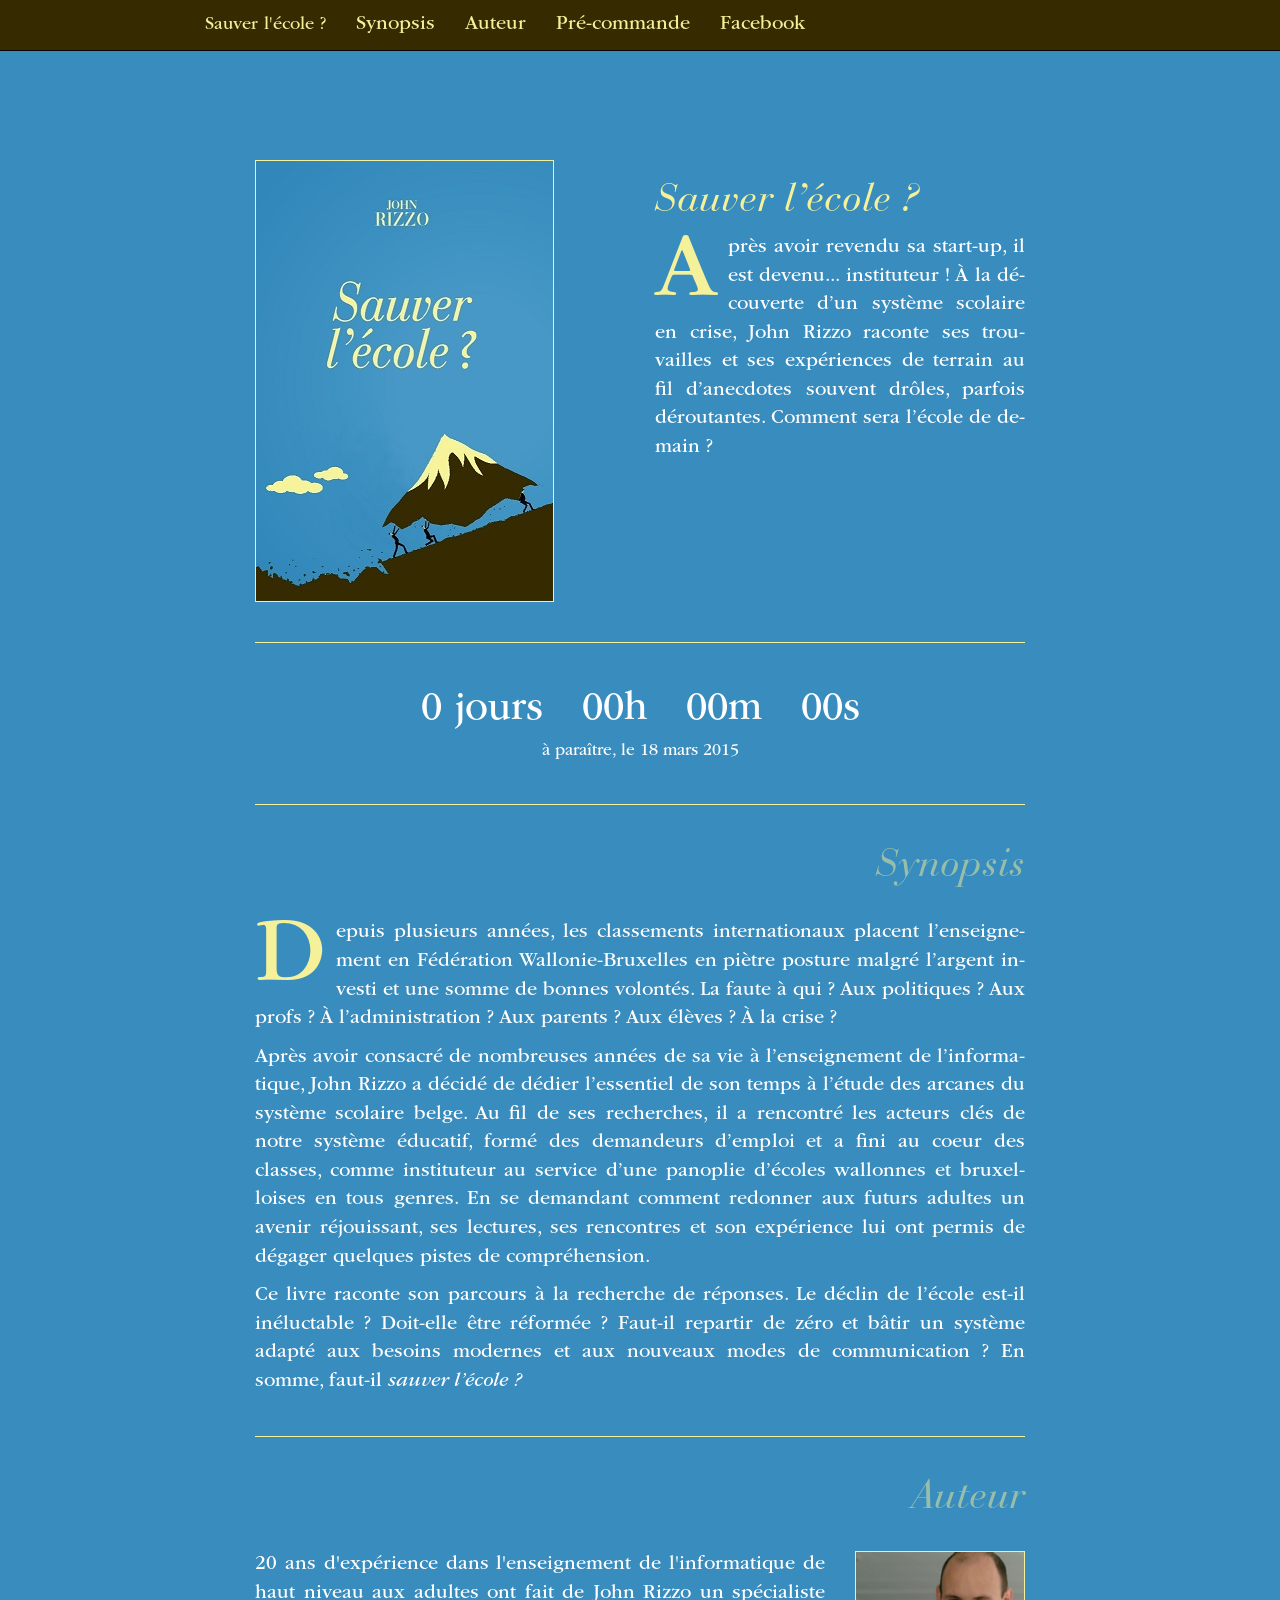
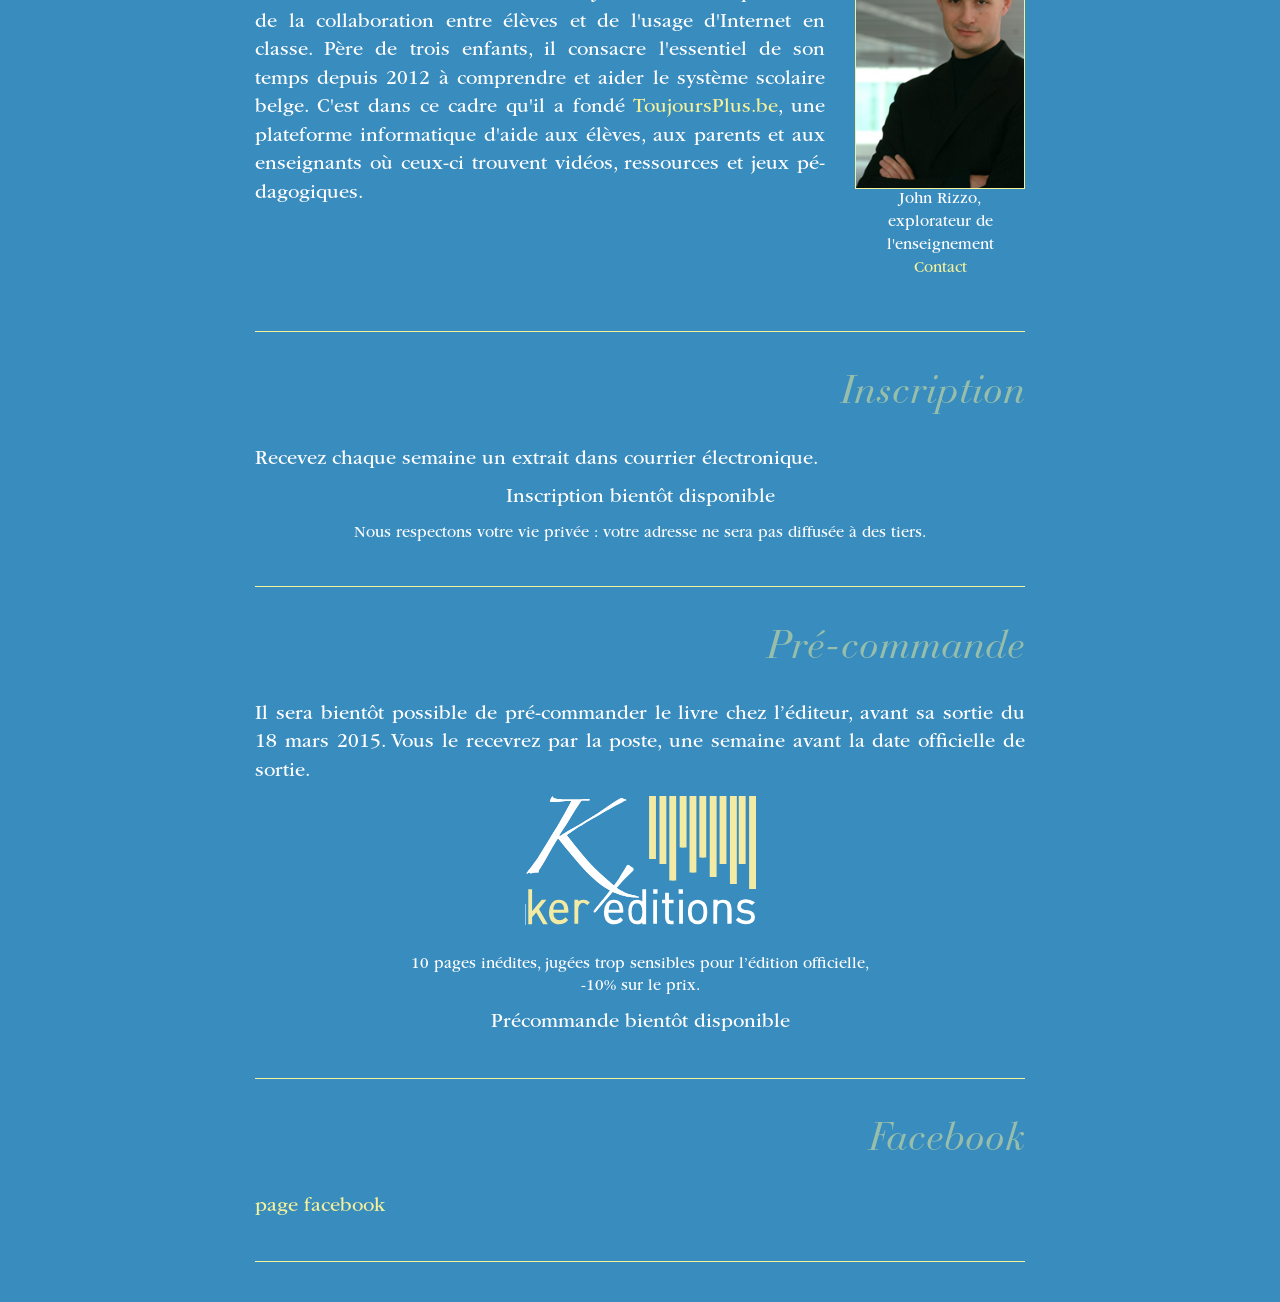
==== SauverLEcole/web/index.html @ 72c94845 "Hyphenate git-svn-id: https://learning-resource-finder.googlecode.com/svn@1455 59821364-4b7c-4859-22" ====
<!DOCTYPE html>
<html lang="fr">

<head>

    <meta charset="utf-8">
    <meta http-equiv="X-UA-Compatible" content="IE=edge">
    <meta name="viewport" content="width=device-width, initial-scale=1">
    <meta name="description" content="Dans le livre Sauver l'école ?, John Rizzo raconte ses trouvailles et ses expériences de terrain au fil d’anecdotes souvent drôles, parfois déroutantes.">
    <meta name="author" content="John Rizzo">
	<meta name="apple-mobile-web-app-capable" content="yes" />
	

    <title>Sauver l'école ?</title>

    <!-- Bootstrap Core CSS -->
    <link href="css/bootstrap.min.css" rel="stylesheet">

    <!-- Custom CSS -->
    <link href="css/style.css" rel="stylesheet">
	
	<!-- Favicons Standard and Apple -->
	<link rel="apple-touch-icon" href="/img/favicon/apple-touch-icon-152x152.png" sizes="152x152" /> 
	<link rel="apple-touch-icon" href="/img/favicon/apple-touch-icon-144x144.png" sizes="144x144" /> 
	<link rel="apple-touch-icon" href="/img/favicon/apple-touch-icon-114x114.png" sizes="114x114" /> 
	<link rel="apple-touch-icon" href="/img/favicon/apple-touch-icon-72x72.png" sizes="72x72" /> 
	<link rel="apple-touch-icon" href="/img/favicon/apple-touch-icon-57x57.png" sizes="57x57" /> 
	<link rel="apple-touch-icon-precomposed" href="/img/favicon/apple-touch-icon-152x152-precomposed.png" sizes="152x152" /> 
	<link rel="apple-touch-icon-precomposed" href="/img/favicon/apple-touch-icon-144x144-precomposed.png" sizes="144x144" /> 
	<link rel="apple-touch-icon-precomposed" href="/img/favicon/apple-touch-icon-114x114-precomposed.png" sizes="114x114" /> 
	<link rel="apple-touch-icon-precomposed" href="/img/favicon/apple-touch-icon-72x72-precomposed.png" sizes="72x72" /> 
	<link rel="apple-touch-icon-precomposed" href="/img/favicon/apple-touch-icon-57x57-precomposed.png" sizes="57x57" /> 
	<link rel="shortcut icon" href="/img/favicon/favicon.ico" type="image/x-icon" /> 
	<link rel=icon href=/img/favicon/favicon.png sizes="16x16 32x32 64x64 128x128" type="image/png">

    <!-- HTML5 Shim and Respond.js IE8 support of HTML5 elements and media queries -->
    <!-- WARNING: Respond.js doesn't work if you view the page via file:// -->
    <!--[if lt IE 9]>
        <script src="https://oss.maxcdn.com/libs/html5shiv/3.7.0/html5shiv.js"></script>
        <script src="https://oss.maxcdn.com/libs/respond.js/1.4.2/respond.min.js"></script>
    <![endif]-->

		<script type="text/javascript" src="js/jquery-1.11.1.min.js"></script>
	
	
	<script type="text/javascript">
		$(function() {
			$('.countdown').countdown({
				date : "March 18, 2015 00:00:00"
			});
			$('.countdown').append();

			var widthfacebookdiv = $(".fb-like-box").width();
			//$("#facebook").css("width",widthfacebookdiv);
			
			Hyphenator.run();
		});
	</script>
</head>


<body>


    <!-- Navigation -->
    <nav class="navbar navbar-inverse navbar-fixed-top" id="navbarheader" role="navigation">
        <div class="container" style="max-width: 900px;">
            <!-- Brand and toggle get grouped for better mobile display -->
            <div class="navbar-header">
                <button type="button" class="navbar-toggle" data-toggle="collapse" data-target="#bs-example-navbar-collapse-1">
                    <span class="sr-only">Toggle navigation</span>
                    <span class="icon-bar"></span>
                    <span class="icon-bar"></span>
                    <span class="icon-bar"></span>
                </button>
                <a class="navbar-brand" id="titleheader" href="#">Sauver l'école ?</a>
            </div>
            <!-- Collect the nav links, forms, and other content for toggling -->
            <div class="collapse navbar-collapse" id="bs-example-navbar-collapse-1">
                <ul class="nav navbar-nav" id="navheader">
                    <li>
                        <a href="#synopsis">Synopsis</a>
                    </li>
                    <li>
                        <a href="#auteur">Auteur</a>
                    </li>
                    <li>
                        <a href="#pre-commande">Pré-commande</a>
                    </li>
                    <li>
                        <a href="#facebook">Facebook</a>
                    </li>
                </ul>
            </div>
            <!-- /.navbar-collapse -->
        </div>
        <!-- /.container -->
    </nav>

	<header>
		<div class="container">
			<div class="row" style="margin-top: 5em;">
				<div class="col-sm-6">
					<img class="yellowborder" alt="Sauver l'école ?"
						src="img/sauver-l-ecole-john-rizzo.jpg">
				</div>
				<div class="col-sm-6">
					<h1>Sauver l’école&nbsp;?</h1>
					<div>  <!-- Useless, except that without it, the lettrine does not work (it needs to be the 1st element of a div, apparently) -->
						<p class="lettrine hyphenate">Après avoir revendu sa start-up, il est
							devenu... instituteur&nbsp;! À la découverte d’un système
							scolaire en crise, John Rizzo raconte ses trouvailles et ses
							expériences de terrain au fil d’anecdotes souvent drôles, parfois
							déroutantes. Comment sera l’école de demain&nbsp;?</p>
					</div>
				</div>
			</div>
		</div>
	</header>
	
	
    <div class="container">
		<hr class="featurette-divider">
		<div id="countdown-container">
			<div class="countdown">		</div>
			<div id="coming-date">à paraître, le 18 mars 2015</div>
		</div>


		<div id="synopsis">
			<hr class="featurette-divider">

			<h2>Synopsis</h2>

			
			<div>  <!-- Useless, except that without it, the lettrine does not work (it needs to be the 1st element of a div, apparently) -->
				<p class="lettrine hyphenate">Depuis plusieurs années, les classements internationaux placent l’enseignement en Fédération Wallonie-Bruxelles en piètre posture malgré l’argent investi et une somme de bonnes volontés. La faute à qui&nbsp;? Aux politiques&nbsp;? Aux profs&nbsp;? À l’administration&nbsp;? Aux parents&nbsp;? Aux élèves&nbsp;? À la crise&nbsp;?</p>
				<p class="hyphenate">Après avoir consacré de nombreuses années de sa vie à l’enseignement de l’informatique, John Rizzo a décidé de dédier l’essentiel de son temps à l’étude des arcanes du système scolaire belge. 
				Au fil de ses recherches, il a rencontré les acteurs clés de notre système éducatif, formé des demandeurs d’emploi et a fini au coeur des classes, comme instituteur au service d’une panoplie d’écoles wallonnes et bruxelloises en tous genres. 
				En se demandant comment redonner aux futurs adultes un avenir réjouissant, ses lectures, ses rencontres et son expérience lui ont permis de dégager quelques pistes de compréhension.</p>
				<p class="hyphenate">Ce livre raconte son parcours à la recherche de réponses. Le déclin de l’école est-il inéluctable&nbsp;? Doit-elle être réformée&nbsp;? Faut-il repartir de zéro et bâtir un système adapté aux besoins modernes et aux nouveaux modes de communication&nbsp;? En somme, faut-il <i>sauver l’école&nbsp;?</i></p>
				
			</div>
		</div>
		
		
		<div id="auteur">
			<hr class="featurette-divider">

			<h2>Auteur</h2>
			
			<div class="row">
				<div class="col-sm-9"> 
					<p class="hyphenate">20 ans d'expérience dans l'enseignement de l'informatique de haut niveau aux adultes ont fait de John Rizzo un spécialiste de la collaboration entre élèves et de l'usage d'Internet en classe. Père de trois enfants, il consacre l'essentiel de son temps depuis 2012 à comprendre et aider le système scolaire belge. C'est dans ce cadre qu'il a fondé <a href="http://ToujoursPlus.be">ToujoursPlus.be</a>, une plateforme informatique d'aide aux élèves, aux parents et aux enseignants où ceux-ci trouvent vidéos, ressources et jeux pédagogiques.</p>
				</div>
				<div class="col-sm-3"> 
					<img class="yellowborder featurette-image img-rectangle img-responsive"  src="img/john-rizzo-author.png">
					<p style="font-size:80%; text-align:center;">John Rizzo,<br/>explorateur de l'enseignement<br/><a href="http://aliaz.com/john-rizzo">Contact</a><p>
				</div>
			</div>
		</div>


		
		<div id="inscription">
			<hr class="featurette-divider">

			<h2>Inscription</h2>
			
			<p class="hyphenate">Recevez chaque semaine un extrait dans courrier électronique.</p>
		    <div style="text-align:center">
		        <p>Inscription bientôt disponible</p> <!-- Formulaire mad mimi ici!! -->
		        <p style="font-size:80%">Nous respectons votre vie privée : votre adresse ne sera pas diffusée à des tiers.</p>
		    </div>
		</div>
        	

		<div id="pre-commande">
			<hr class="featurette-divider">
			
			<h2>Pré-commande</h2>
			
			
  	        <p class="hyphenate">Il sera bientôt possible de pré-commander le livre chez l’éditeur, avant sa sortie du 18 mars 2015. Vous le recevrez par la poste, une semaine avant la date officielle de sortie.</p>
			
		    <div style="text-align:center">
		       
		       <a href="http://www.kerditions.eu/librairie/sauver-lecole">
		       	 <img style="width:30%;" alt="logo Ker éditions"
		       	      src="img/ker-editions.svg"/>
               </a>		         
		       <br/><br/>
		       <div style="font-size:80%;">
			       <p>10 pages inédites, jugées trop sensibles pour l’édition officielle,<br/>
	               -10% sur le prix.</p>
               </div>
		       <p>Précommande bientôt disponible<p>
	       
		    </div>
		</div>


        	

 <div id="fb-root"></div> 
<script>(function(d, s, id) {
  var js, fjs = d.getElementsByTagName(s)[0];
  if (d.getElementById(id)) return;
  js = d.createElement(s); js.id = id;
  js.src = "http://connect.facebook.net/fr_FR/sdk.js#xfbml=1&appId=1414750432070920&version=v2.0";
  fjs.parentNode.insertBefore(js, fjs);
}(document, 'script', 'facebook-jssdk'));
</script>


		<div id="facbook">
			<hr class="featurette-divider">

			<h2>Facebook</h2>

            <a class="cream" href="http://www.facebook.com/sauverlecole.be">page facebook</a> <!-- Replace with a cream colored icon -->

			<div  style="width: 500px; margin-left: auto; margin-right: auto; background-color:#f4f19a;">
				<div class="fb-like-box"
					data-href="https://www.facebook.com/sauverlecole.be/"
					data-colorscheme="light" data-show-faces="true" data-header="true"
					data-stream="true" data-show-border="true"
					data-width="500"></div>
			</div>
		</div>


		<hr class="featurette-divider">
		

    </div>
    <!-- /.container -->




    <!--  Parallax  Commented until it works on Safari/Opera.
    <link href="css/parallaxe.css" rel="stylesheet">	
	<script type="text/javascript" src="js/parallaxe.js"></script>

	<section id="parallaxBG">
			<object id="parallax-bg3" class="parralaxObject" type="image/svg+xml"
				data="img/parallaxe/slope3.svg"
				style="width:100%; bottom:0px;"
				> </object>
			<object id="parallax-bg2" class="parralaxObject" type="image/svg+xml"
				data="img/parallaxe/slope2.svg"
				style="width:100%; bottom:0px;"
				> </object>
			<object id="parallax-bg1" class="parralaxObject" type="image/svg+xml"
				data="img/parallaxe/slope.svg"
				style="width:100%; bottom:0px;"
				> </object>
			<object id="parallax-people" class="parralaxObject" type="image/svg+xml"
				data="img/parallaxe/mountainAndPeople.svg"
				style="width:100%; bottom:0px;"
				> </object>
	</section>
	-->
	
	<!-- JQuery JavaScript resources -->
	<script type="text/javascript" src="js/jquery.countdown.js"></script>
	<script src="js/bootstrap.min.js"></script>
	<script type="text/javascript" src="js/hyphenate-fr.js"></script>
	
</body>

</html>
---- SauverLEcole/web/css/style.css ----
#navheader>li>a ,#titleheader {
color: #f4f19a;
}
#navbarheader{
	background-color:#362b00;
}


body {
    margin-top: 60px; /* Required padding for .navbar-fixed-top. Remove if using .navbar-static-top. Change if height of navigation changes. */
	font-family: "itcgaramondstdbk";
	font-style:normal;
	overflow-x : hidden;
	background-color: rgb(57,140,190);
    font-size: 200%;
	color: #fff;
	text-align: justify;
}


.container {
        max-width: 800px;
}



.navbar {
}

a {
	color: #f4f19a;
}

a:hover {
	color: white;
}


.cream {
	color: #f4f19a;
}

p.hyphens {
    hyphens: auto;
}

p.lettrine:first-child:first-letter
{	
	font-size:470%;	
	color: #f4f19a;
	float:left; 
   	padding-right:10px; 
   	line-height:90%;
}

h1 {
    font-size: 200%;
	text-align: left;
	font-family: "bauerbodonistd";
	font-style:italic;
	color: #f4f19a;
	text-align:left;
}


h2 {
    font-size: 200%;
	text-align: right;
	font-family: "bauerbodonistd";
	font-style:italic;
	color: #f4f19a;
	opacity: 0.5;
	margin-bottom:30px;
}

#countdown-container{
	text-align: center;
	/* 
	font-family: "itcgaramondstdbk";
	font-style:normal; 
	*/
}


.countdown {
	font-size: 200%;
}

#coming-date{
	font-size:85%;
}


.fb-like-box{
	margin-left:auto;
	margin-right:auto;
	
}




.yellowborder  {
	border-color: #f4f19a;
	border-style: solid;
	border-width: 1px;
}



.featurette-divider {
    margin: 40px 0;
    border-color: #f4f19a;
}



.featurette-image.pull-left {
    margin-right: 40px;
}

.featurette-image.pull-right {
    margin-left: 40px;
}




@font-face {
    font-family: 'bauerbodonistd';
    src: url('../fonts/BauerBodoniStd-Italic.otf');
    font-weight: normal;
    font-style: italic;
}

@font-face {
    font-family: 'bauerbodonistd';
    src: url('../fonts/BauerBodoniStd-Roman.otf');
    font-weight: normal;
    font-style: normal;
}

@font-face {
    font-family: 'itcgaramondstdbk';
    src: url('../fonts/ITCGaramondStd-Bk.otf');
    font-weight: normal;
    font-style: normal;
}

@font-face {
    font-family: 'itcgaramondstdbk';
    src: url('../fonts/ITCGaramondStd-BkIta.otf');
    font-weight: normal;
    font-style: italic;
}

@font-face {
    font-family: 'itcgaramondstdbk';
    src: url('../fonts/ITCGaramondStd-Bd.otf');
    font-weight: bold;
    font-style: normal;
}

@font-face {
    font-family: 'itcgaramondstdlt';
    src: url('../fonts/ITCGaramondStd-Lt.otf');
    font-weight: normal;
    font-style: normal;
}

@font-face {
    font-family: 'minionproregular';
    src: url('../fonts/MinionPro-Regular.otf');
    font-weight: normal;
    font-style: normal;

}
---- SauverLEcole/web/css/parallaxe.css ----
body
{
	margin : 0;
	padding : 0;
}


object
{
    position: fixed;
    bottom: 0px;
}
	
[id*="parallax-"]{
    pointer-events:none;
}
	
#parallax-bg1 
{
    z-index: 100;
}
 #parallax-people
{
    z-index: 110;
}	
	
#parallax-bg2 
{
    z-index: 120;
}

#parallax-bg3 
{
    z-index: 130;
}
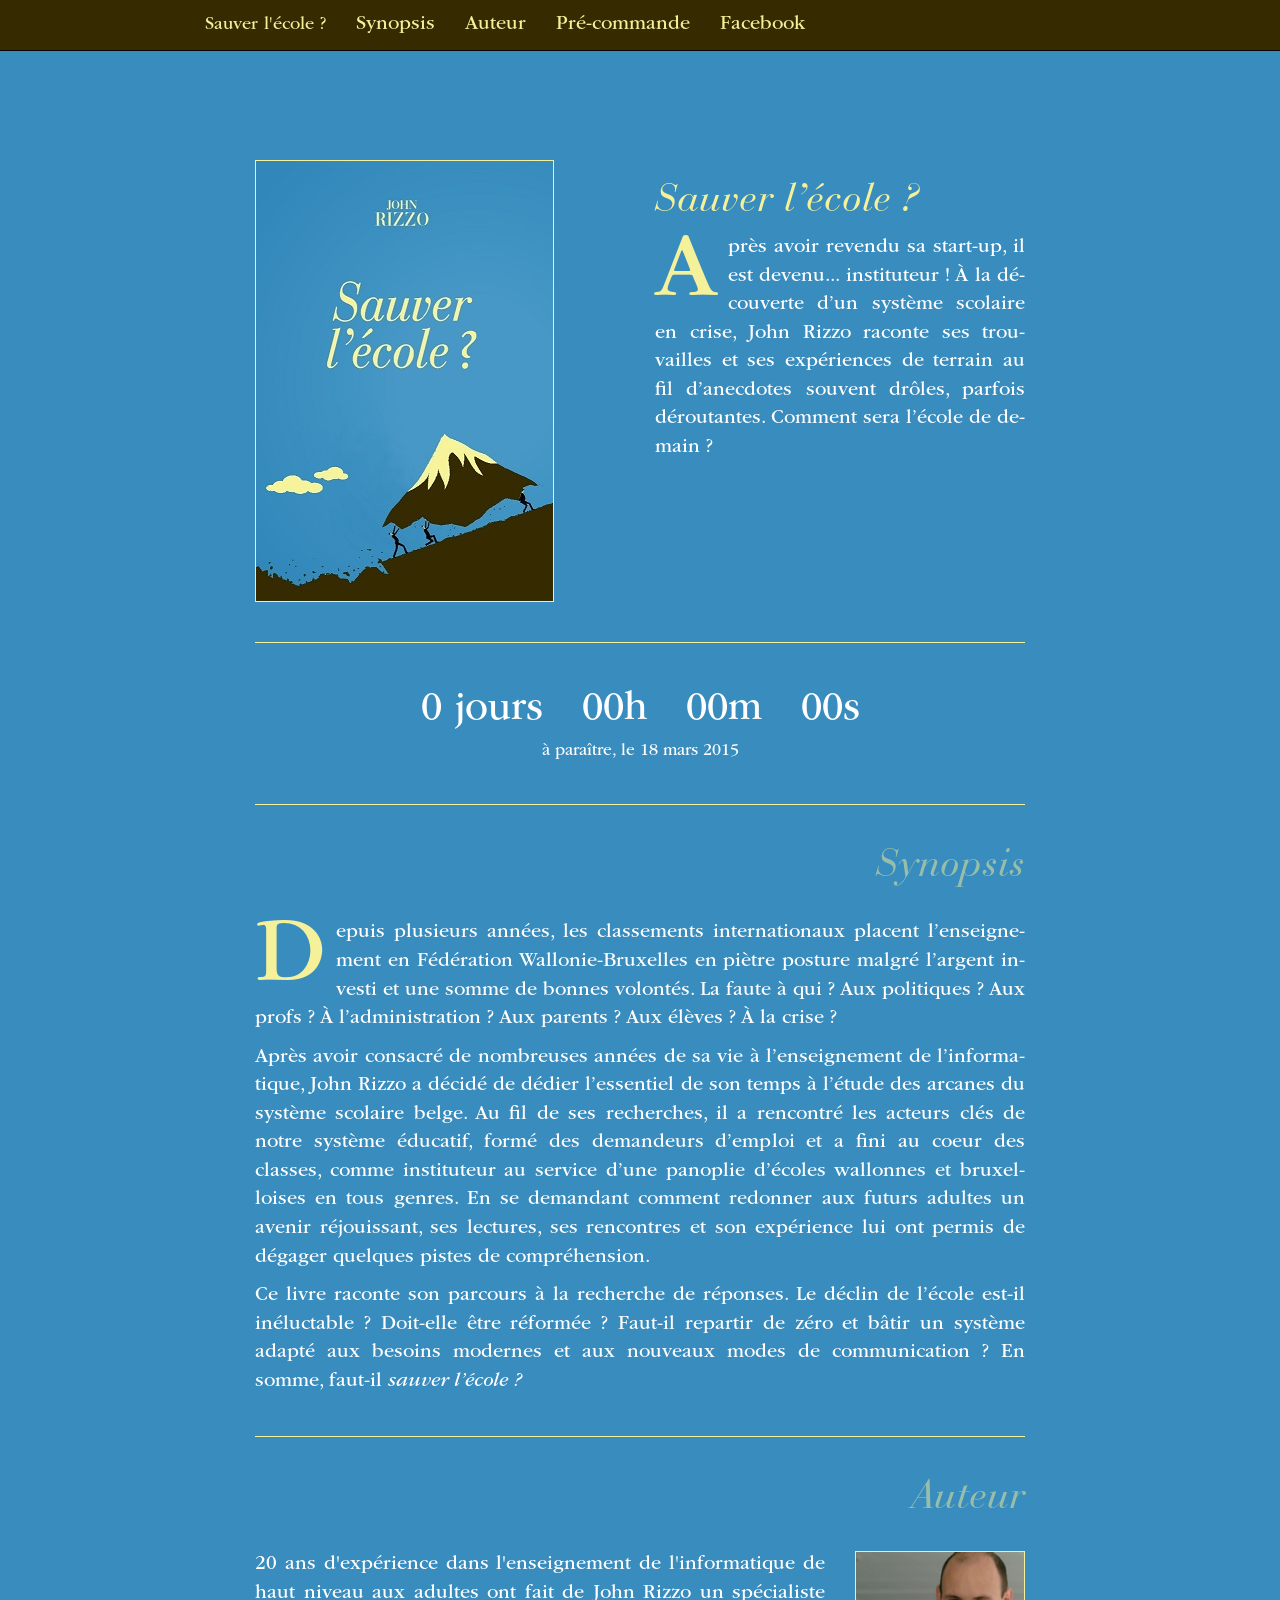
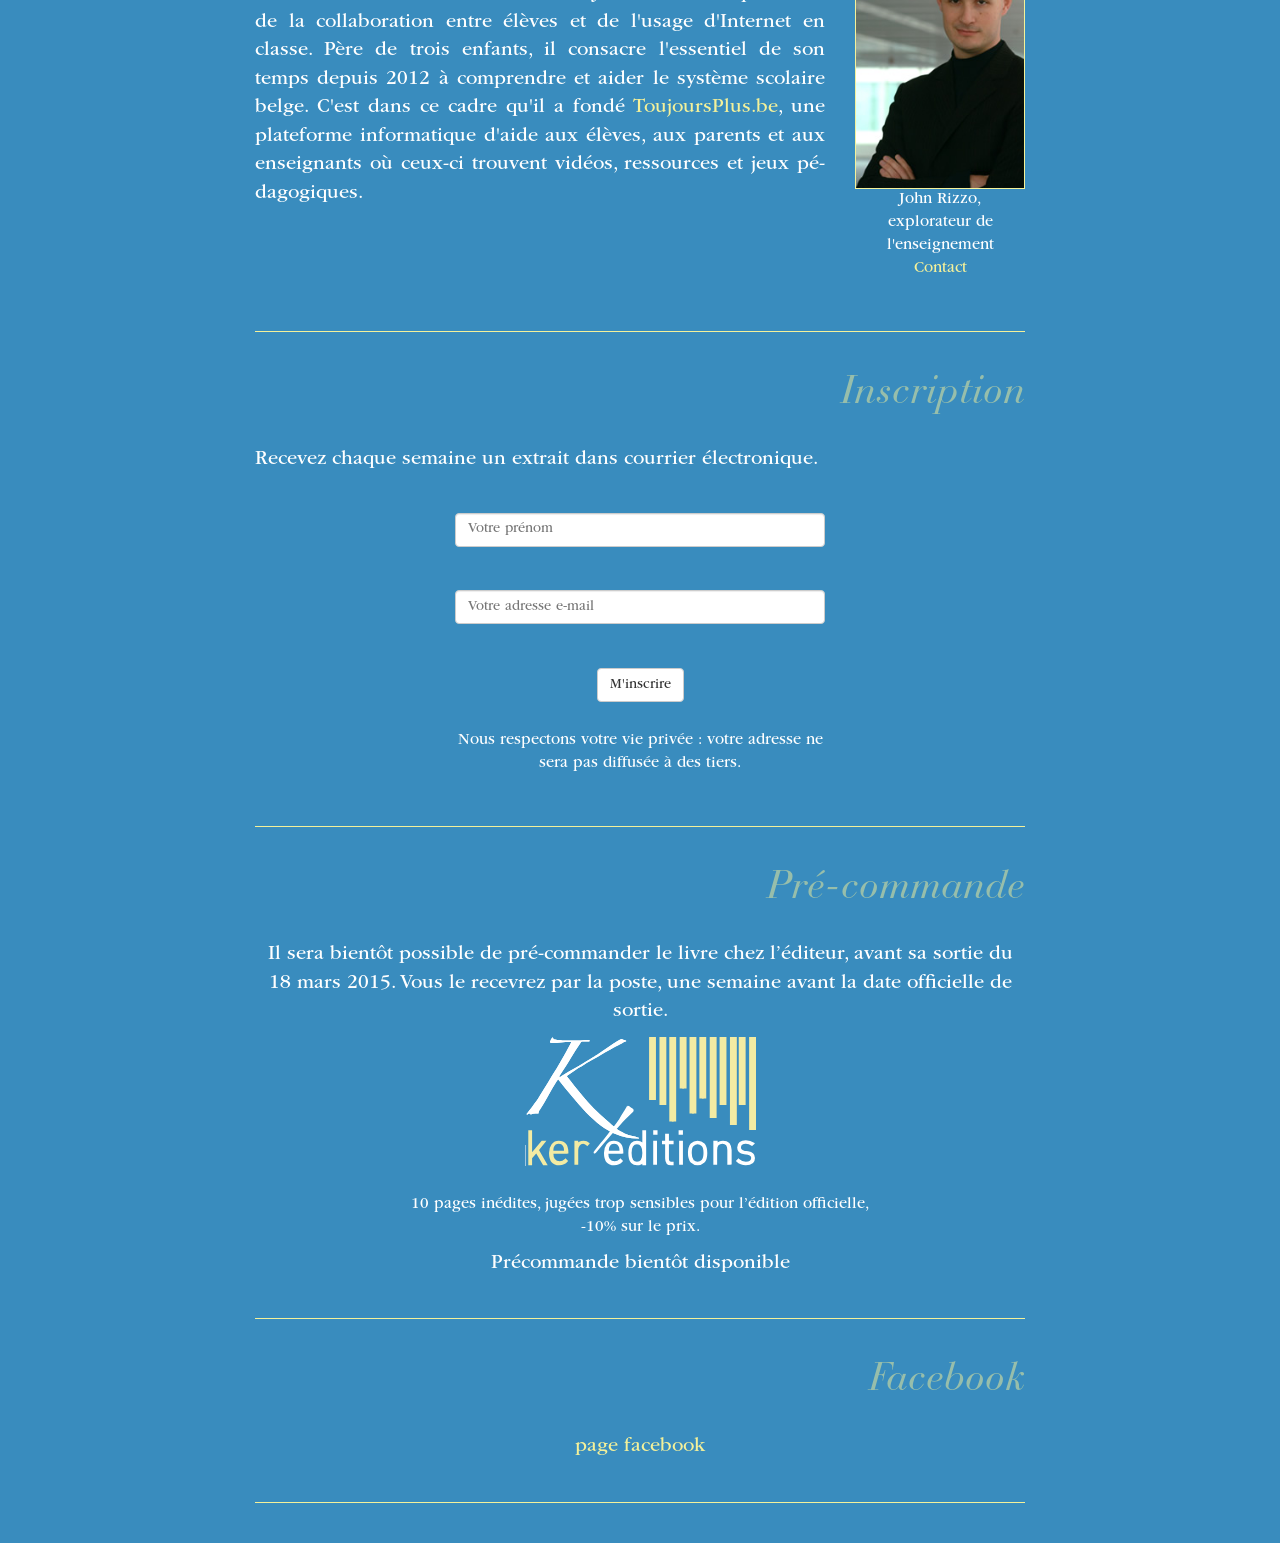
==== commit cae7a0ec: "form git-svn-id: https://learning-resource-finder.googlecode.com/svn@1459 59821364-4b7c-4859-2266-30" ====
--- a/SauverLEcole/web/index.html
+++ b/SauverLEcole/web/index.html
@@ -40,7 +40,7 @@
         <script src="https://oss.maxcdn.com/libs/respond.js/1.4.2/respond.min.js"></script>
     <![endif]-->
 
-		<script type="text/javascript" src="js/jquery-1.11.1.min.js"></script>
+	<script type="text/javascript" src="js/jquery-1.11.1.min.js"></script>
 	
 	
 	<script type="text/javascript">
@@ -99,6 +99,7 @@
 
 	<header>
 		<div class="container">
+	
 			<div class="row" style="margin-top: 5em;">
 				<div class="col-sm-6">
 					<img class="yellowborder" alt="Sauver l'école ?"
@@ -168,10 +169,44 @@
 			<h2>Inscription</h2>
 			
 			<p class="hyphenate">Recevez chaque semaine un extrait dans courrier électronique.</p>
+
 		    <div style="text-align:center">
-		        <p>Inscription bientôt disponible</p> <!-- Formulaire mad mimi ici!! -->
+		       
+			<div class="row">
+				<div class="col-sm-3"> 
+				</div>
+				<div class="col-sm-6"> 
+		       
+				 <form accept-charset="UTF-8" action="https://madmimi.com/signups/subscribe/119644" id="mad_mimi_signup_form" method="post" target="_blank" role="form" >
+			       <div style="margin:0;padding:0;display:inline">
+			          <input name="utf8" type="hidden" value="?"/>
+			       </div>  	   
+
+		   		 <div class="mimi_field required form-group">
+		
+			          <br/>
+			          <input id="signup_first_name" name="signup[first_name]" type="text" data-required-field="Le champ est requis" class="form-control" placeholder="Votre prénom"/>
+			       </div>
+		   
+			       <div class="mimi_field required form-group">
+			        
+			          <br/>
+			          <input id="signup_email" name="signup[email]" type="text" data-required-field="Le champ est requis" class="form-control" placeholder="Votre adresse e-mail"/>
+			       </div> 
+
+			       <br/>
+			
+			       <div> 
+			          <input type="submit" class="submit btn btn-default"  value="M'inscrire" id="webform_submit_button" data-default-text="Abonnez-vous" data-submitting-text="Sending..." data-invalid-text="? S.V.P. remplir tous les champs requis" data-choose-list="? Choisissez une liste"/>
+			
+			       </div>
+			        <br/>
+			    </form>
+
 		        <p style="font-size:80%">Nous respectons votre vie privée : votre adresse ne sera pas diffusée à des tiers.</p>
 		    </div>
+			<div class="col-sm-3"> 
+			</div>
 		</div>
         	
 
@@ -267,6 +302,7 @@
 	<script type="text/javascript" src="js/jquery.countdown.js"></script>
 	<script src="js/bootstrap.min.js"></script>
 	<script type="text/javascript" src="js/hyphenate-fr.js"></script>
+
 	
 </body>
 
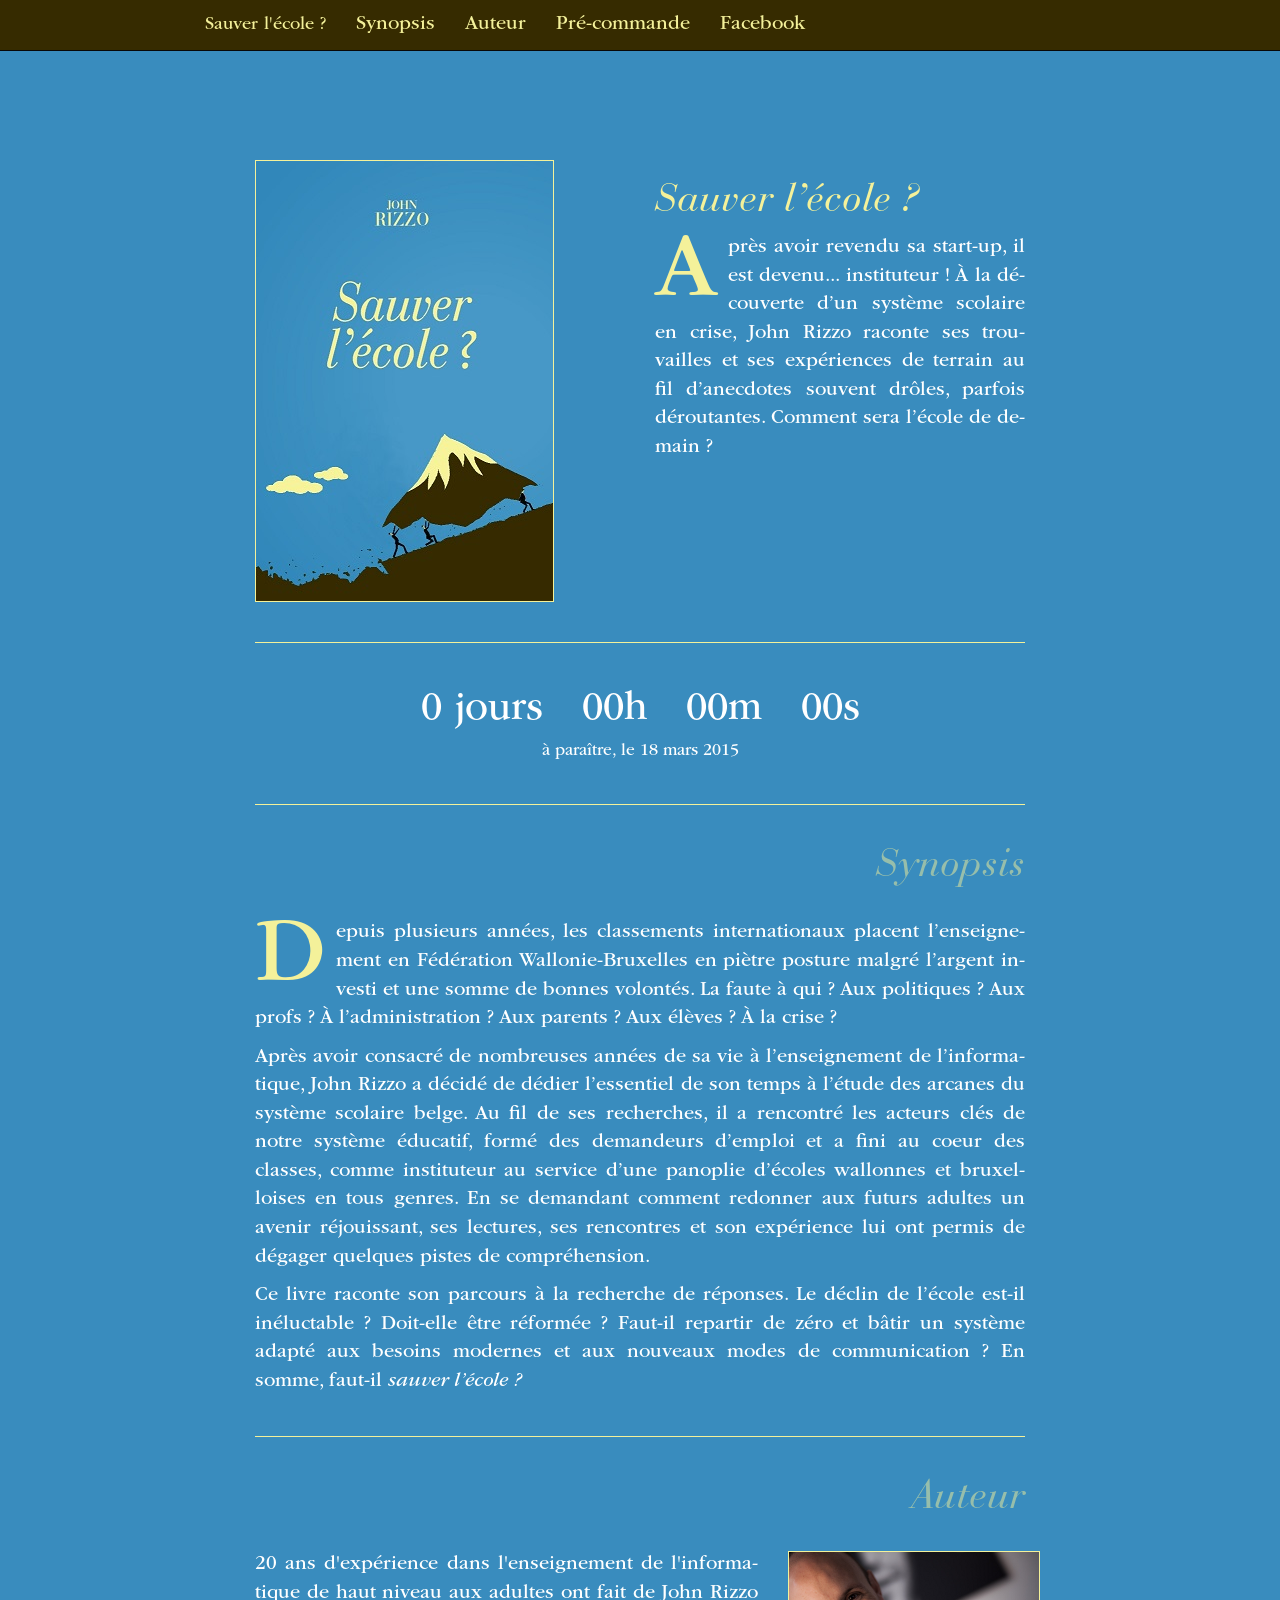
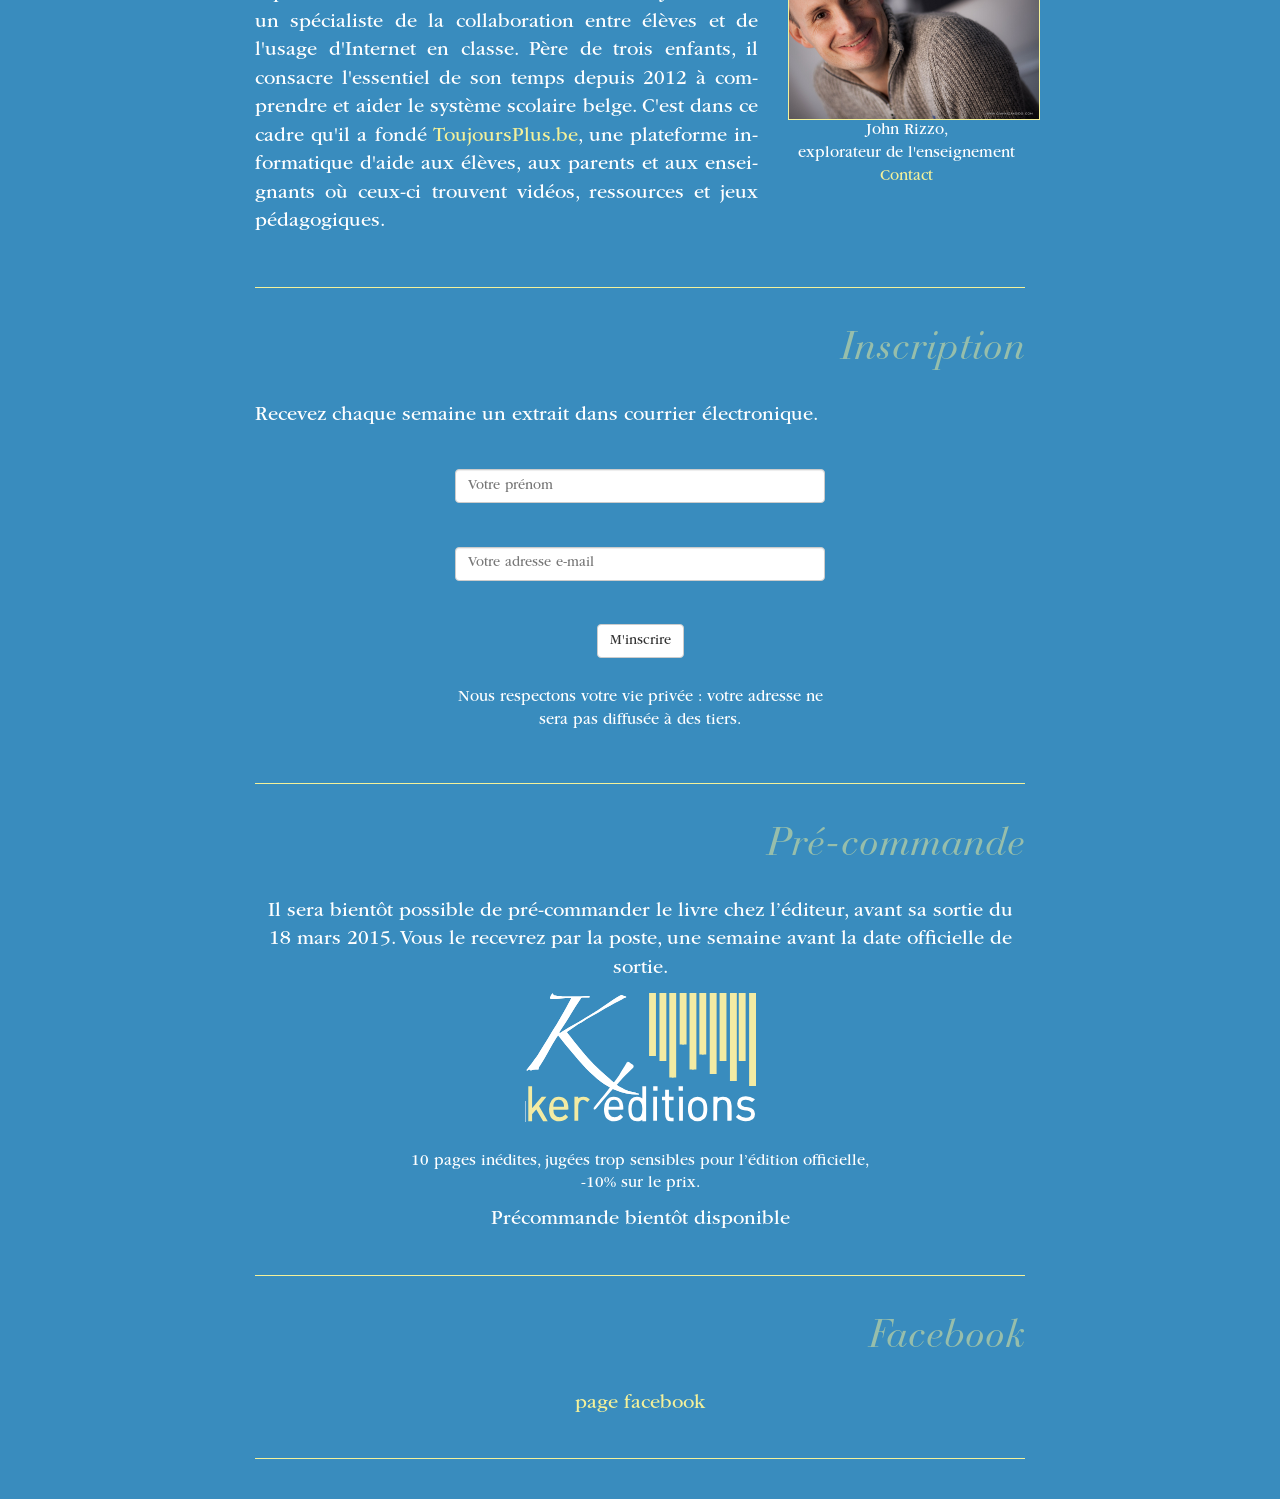
==== commit 08cf790c: "new img git-svn-id: https://learning-resource-finder.googlecode.com/svn@1482 59821364-4b7c-4859-2266" ====
--- a/SauverLEcole/web/index.html
+++ b/SauverLEcole/web/index.html
@@ -88,7 +88,7 @@
                         <a href="#pre-commande">Pré-commande</a>
                     </li>
                     <li>
-                        <a href="#facebook">Facebook</a>
+                        <a href="#fb-root">Facebook</a>
                     </li>
                 </ul>
             </div>
@@ -151,11 +151,11 @@
 			<h2>Auteur</h2>
 			
 			<div class="row">
-				<div class="col-sm-9"> 
+				<div class="col-sm-8"> 
 					<p class="hyphenate">20 ans d'expérience dans l'enseignement de l'informatique de haut niveau aux adultes ont fait de John Rizzo un spécialiste de la collaboration entre élèves et de l'usage d'Internet en classe. Père de trois enfants, il consacre l'essentiel de son temps depuis 2012 à comprendre et aider le système scolaire belge. C'est dans ce cadre qu'il a fondé <a href="http://ToujoursPlus.be">ToujoursPlus.be</a>, une plateforme informatique d'aide aux élèves, aux parents et aux enseignants où ceux-ci trouvent vidéos, ressources et jeux pédagogiques.</p>
 				</div>
-				<div class="col-sm-3"> 
-					<img class="yellowborder featurette-image img-rectangle img-responsive"  src="img/john-rizzo-author.png">
+				<div class="col-sm-4"> 
+					<img class="yellowborder"  src="img/john-rizzo-author.png">
 					<p style="font-size:80%; text-align:center;">John Rizzo,<br/>explorateur de l'enseignement<br/><a href="http://aliaz.com/john-rizzo">Contact</a><p>
 				</div>
 			</div>
@@ -255,7 +255,7 @@
 
             <a class="cream" href="http://www.facebook.com/sauverlecole.be">page facebook</a> <!-- Replace with a cream colored icon -->
 
-			<div  style="width: 500px; margin-left: auto; margin-right: auto; background-color:#f4f19a;">
+			<div  style="width: 500px; margin-left: auto; margin-right: auto; ">
 				<div class="fb-like-box"
 					data-href="https://www.facebook.com/sauverlecole.be/"
 					data-colorscheme="light" data-show-faces="true" data-header="true"
--- a/SauverLEcole/web/css/style.css
+++ b/SauverLEcole/web/css/style.css
@@ -1,5 +1,12 @@
 #navheader>li>a ,#titleheader {
 color: #f4f19a;
+}
+#navheader>li>a:hover{
+	color: white;
+	
+}
+#titleheader:hover{
+	color: white;
 }
 #navbarheader{
 	background-color:#362b00;
@@ -23,7 +30,9 @@
 }
 
 
-
+#mimiform button,input{
+	color:#555;
+}
 .navbar {
 }
 
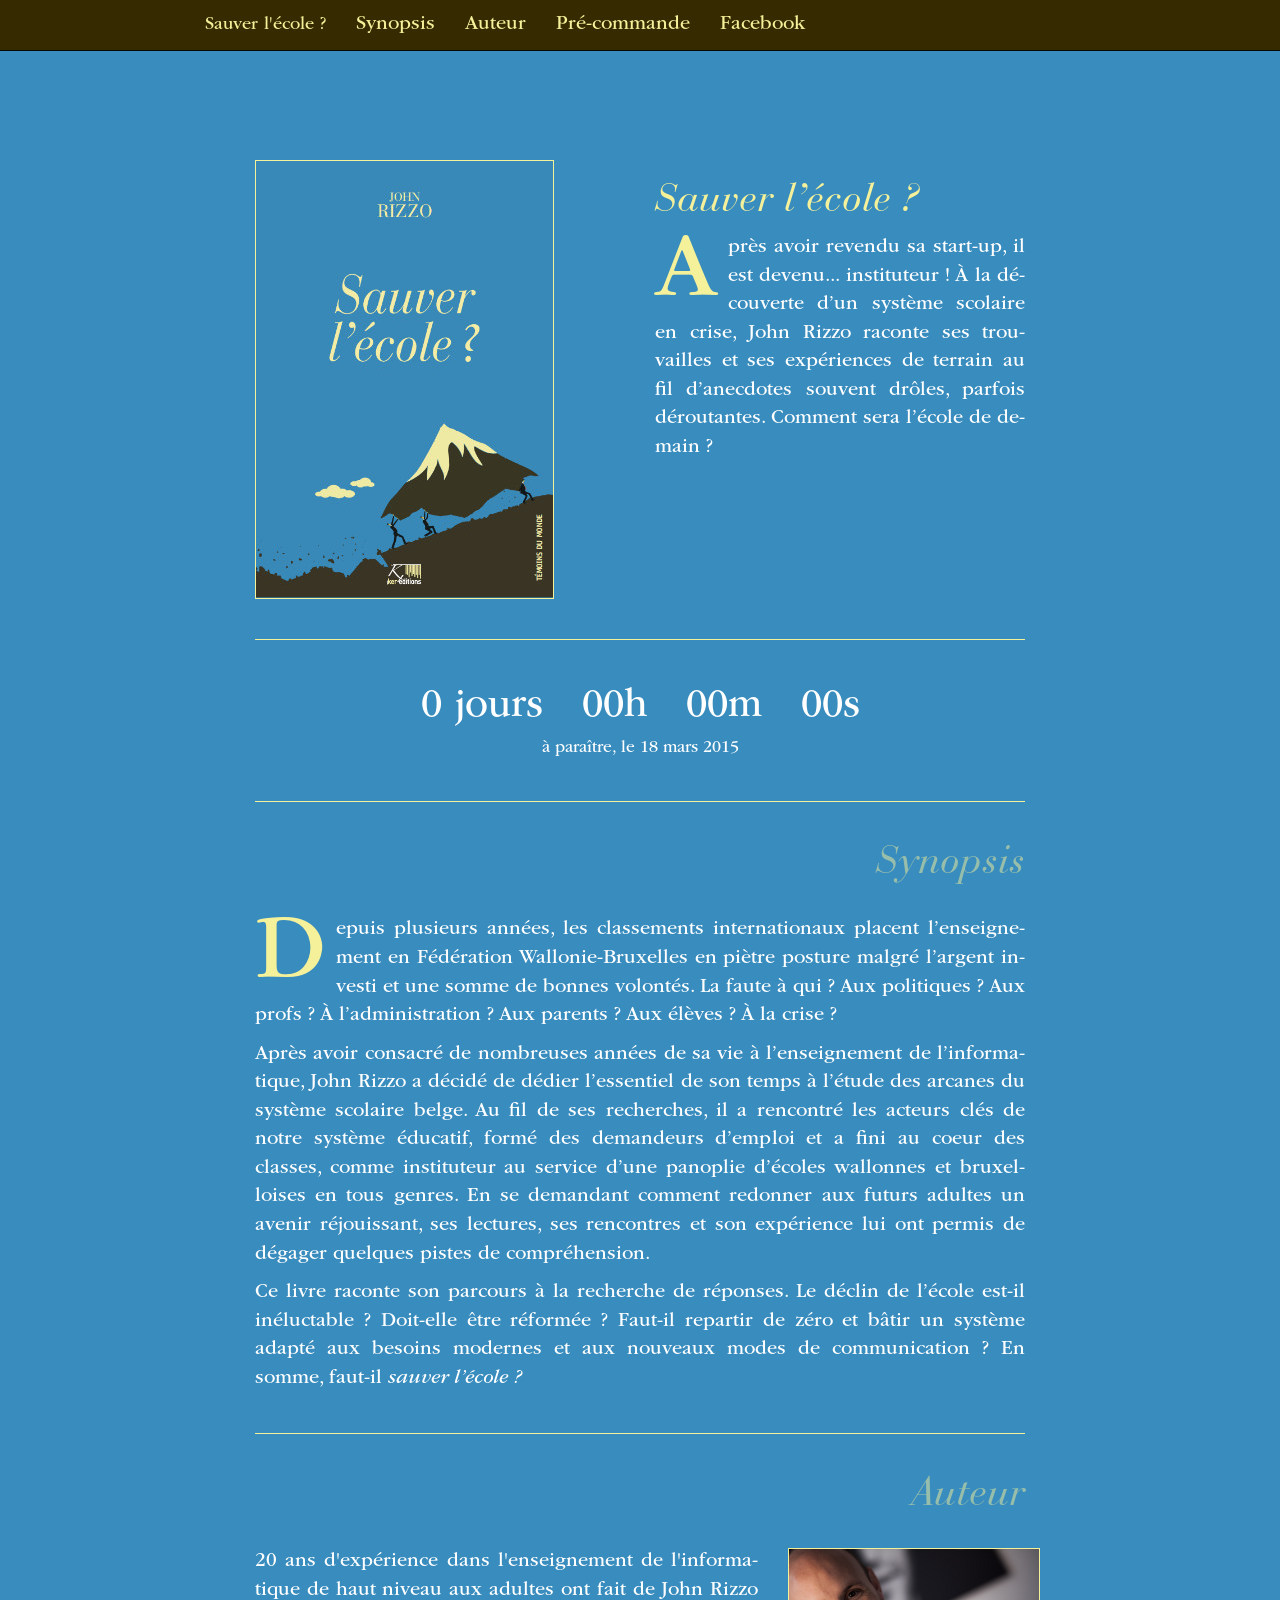
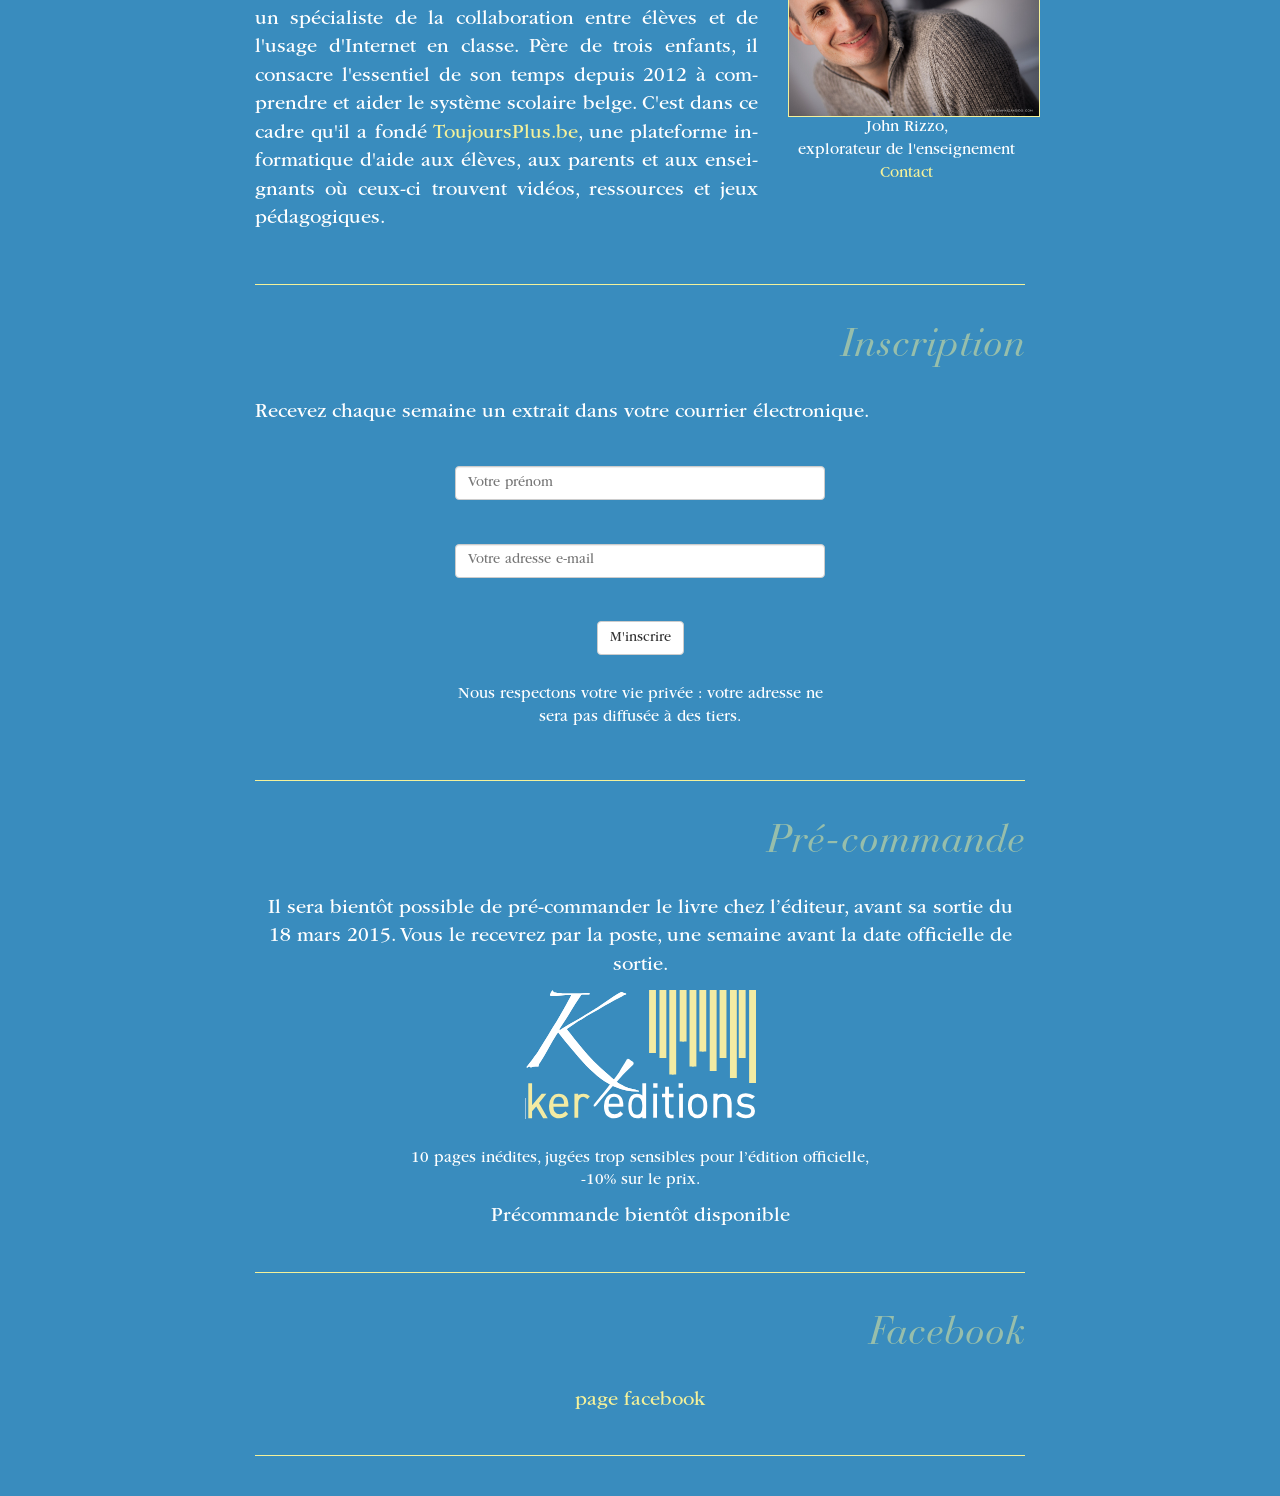
==== commit 60a3f1ed: "git-svn-id: https://learning-resource-finder.googlecode.com/svn@1707 59821364-4b7c-4859-2266-30ef78c" ====
--- a/SauverLEcole/web/index.html
+++ b/SauverLEcole/web/index.html
@@ -168,7 +168,7 @@
 
 			<h2>Inscription</h2>
 			
-			<p class="hyphenate">Recevez chaque semaine un extrait dans courrier électronique.</p>
+			<p class="hyphenate">Recevez chaque semaine un extrait dans votre courrier électronique.</p>
 
 		    <div style="text-align:center">
 		       
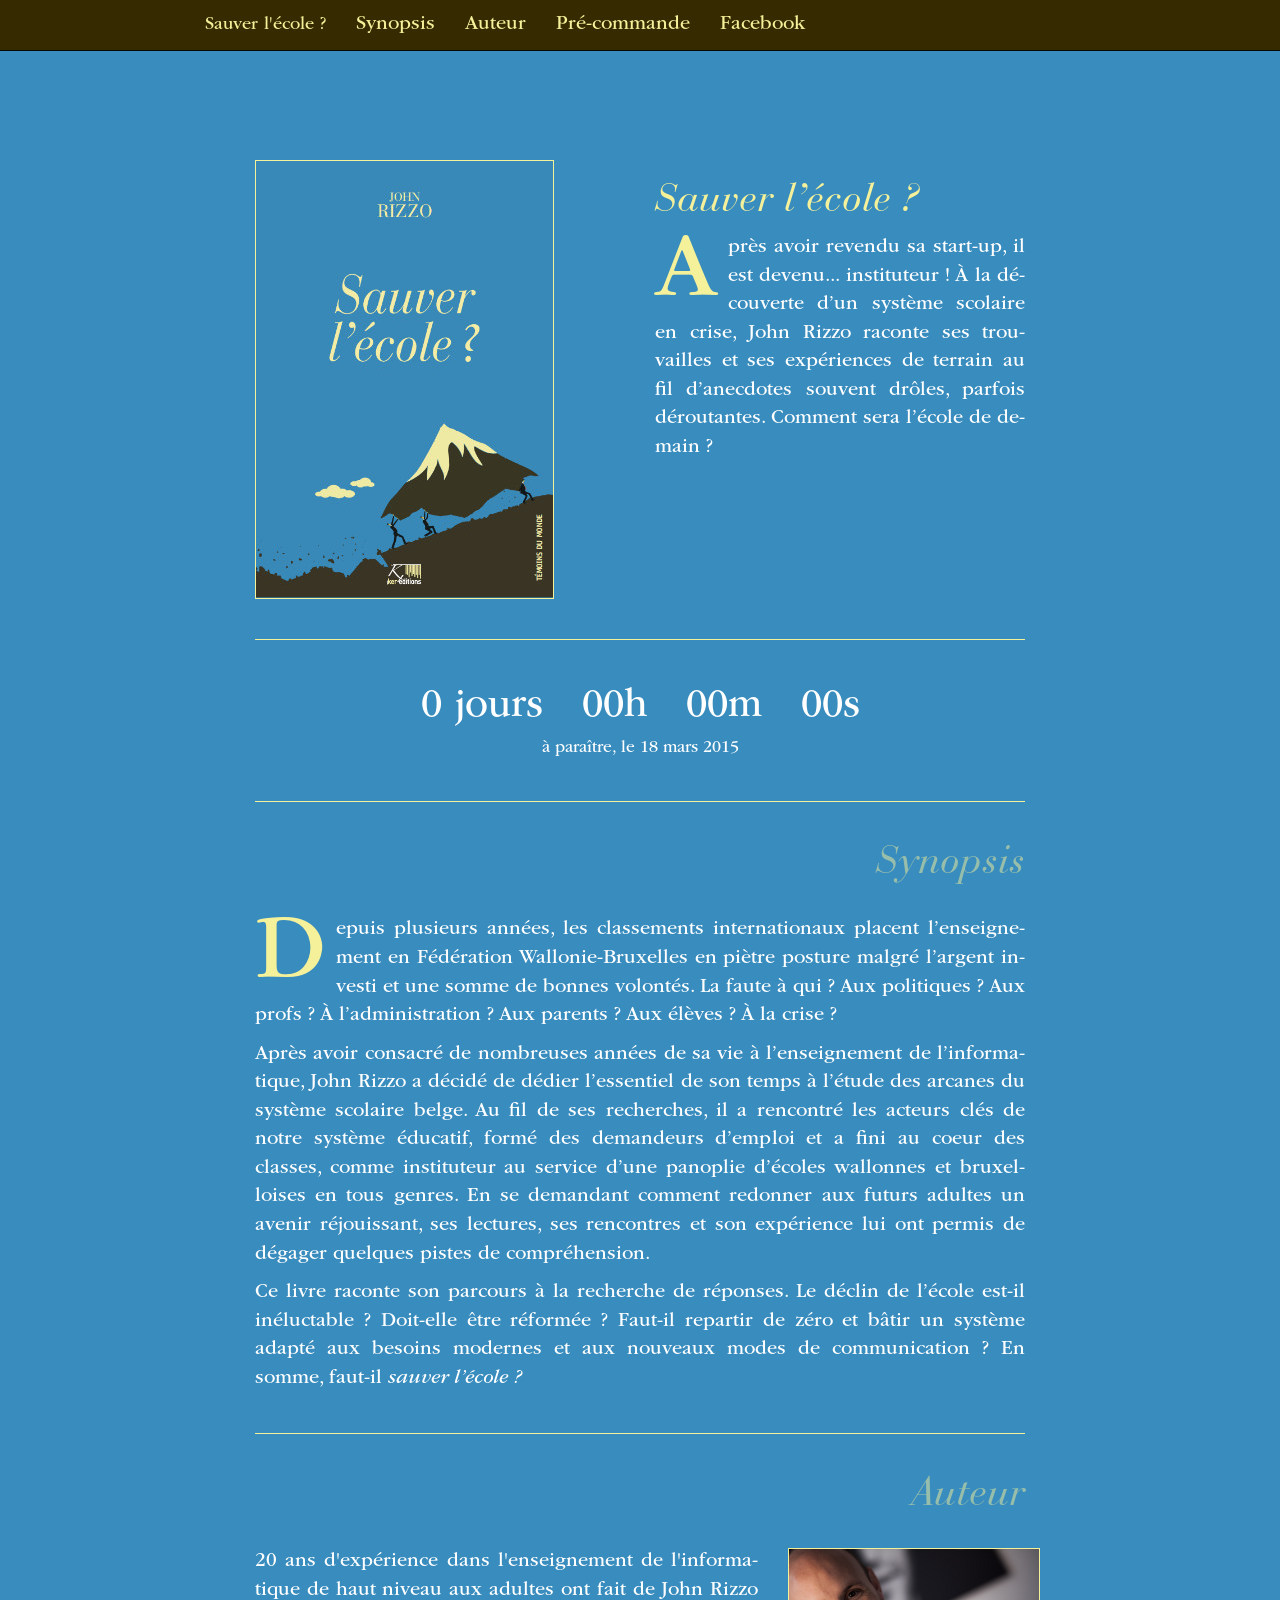
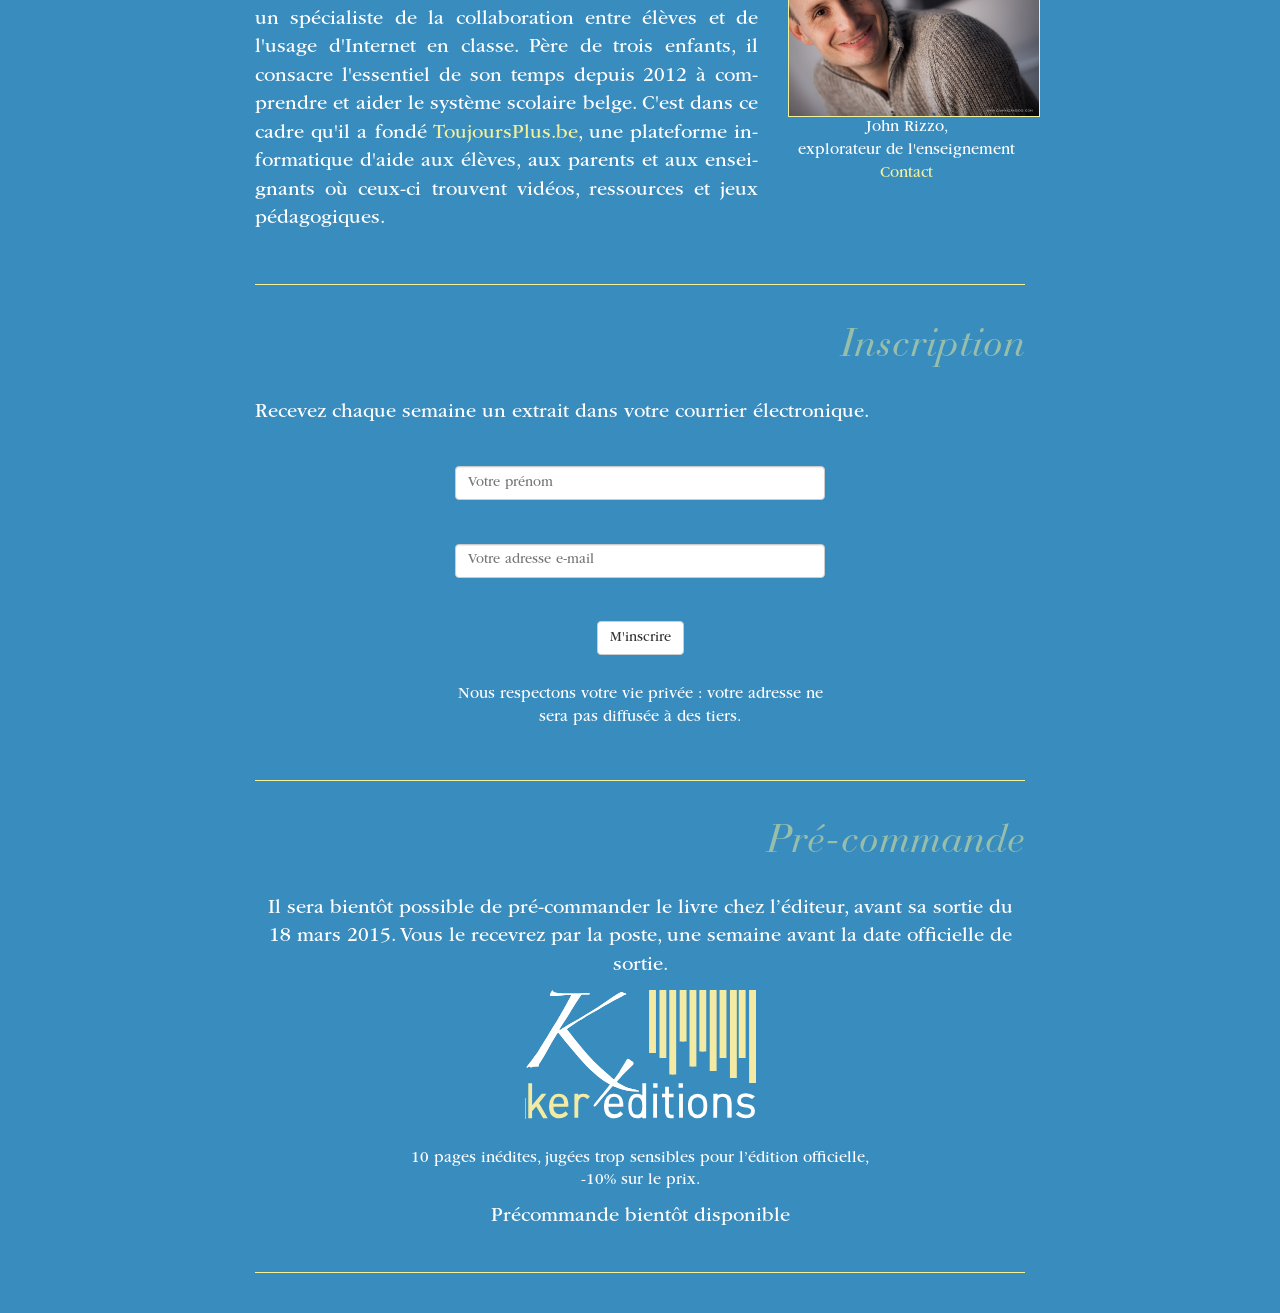
==== commit f1917cc2: "git-svn-id: https://learning-resource-finder.googlecode.com/svn@1739 59821364-4b7c-4859-2266-30ef78c" ====
--- a/SauverLEcole/web/index.html
+++ b/SauverLEcole/web/index.html
@@ -50,7 +50,7 @@
 			});
 			$('.countdown').append();
 
-			var widthfacebookdiv = $(".fb-like-box").width();
+//			var widthfacebookdiv = $(".fb-like-box").width();
 			//$("#facebook").css("width",widthfacebookdiv);
 			
 			Hyphenator.run();
@@ -236,7 +236,7 @@
 
 
         	
-
+<!-- 
  <div id="fb-root"></div> 
 <script>(function(d, s, id) {
   var js, fjs = d.getElementsByTagName(s)[0];
@@ -253,7 +253,7 @@
 
 			<h2>Facebook</h2>
 
-            <a class="cream" href="http://www.facebook.com/sauverlecole.be">page facebook</a> <!-- Replace with a cream colored icon -->
+            <a class="cream" href="http://www.facebook.com/sauverlecole.be">page facebook</a> 
 
 			<div  style="width: 500px; margin-left: auto; margin-right: auto; ">
 				<div class="fb-like-box"
@@ -262,7 +262,7 @@
 					data-stream="true" data-show-border="true"
 					data-width="500"></div>
 			</div>
-		</div>
+		</div> -->
 
 
 		<hr class="featurette-divider">
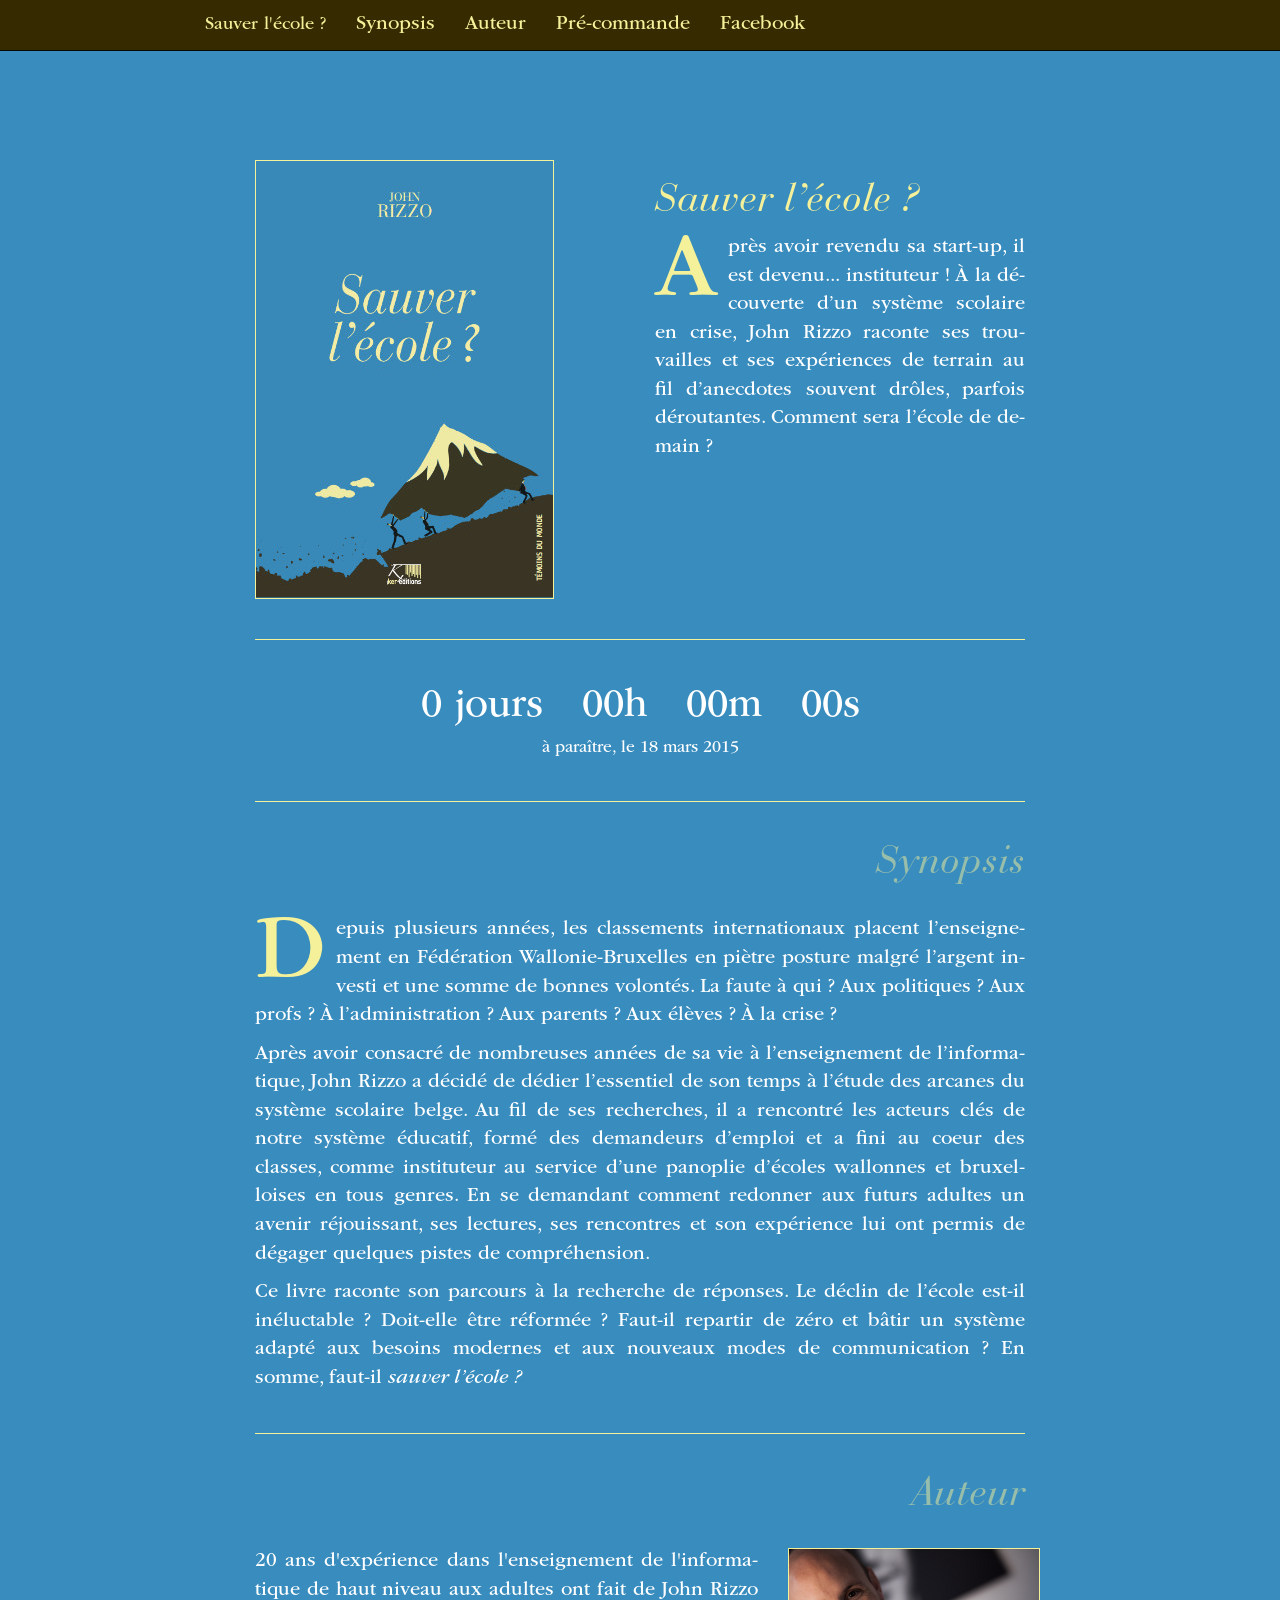
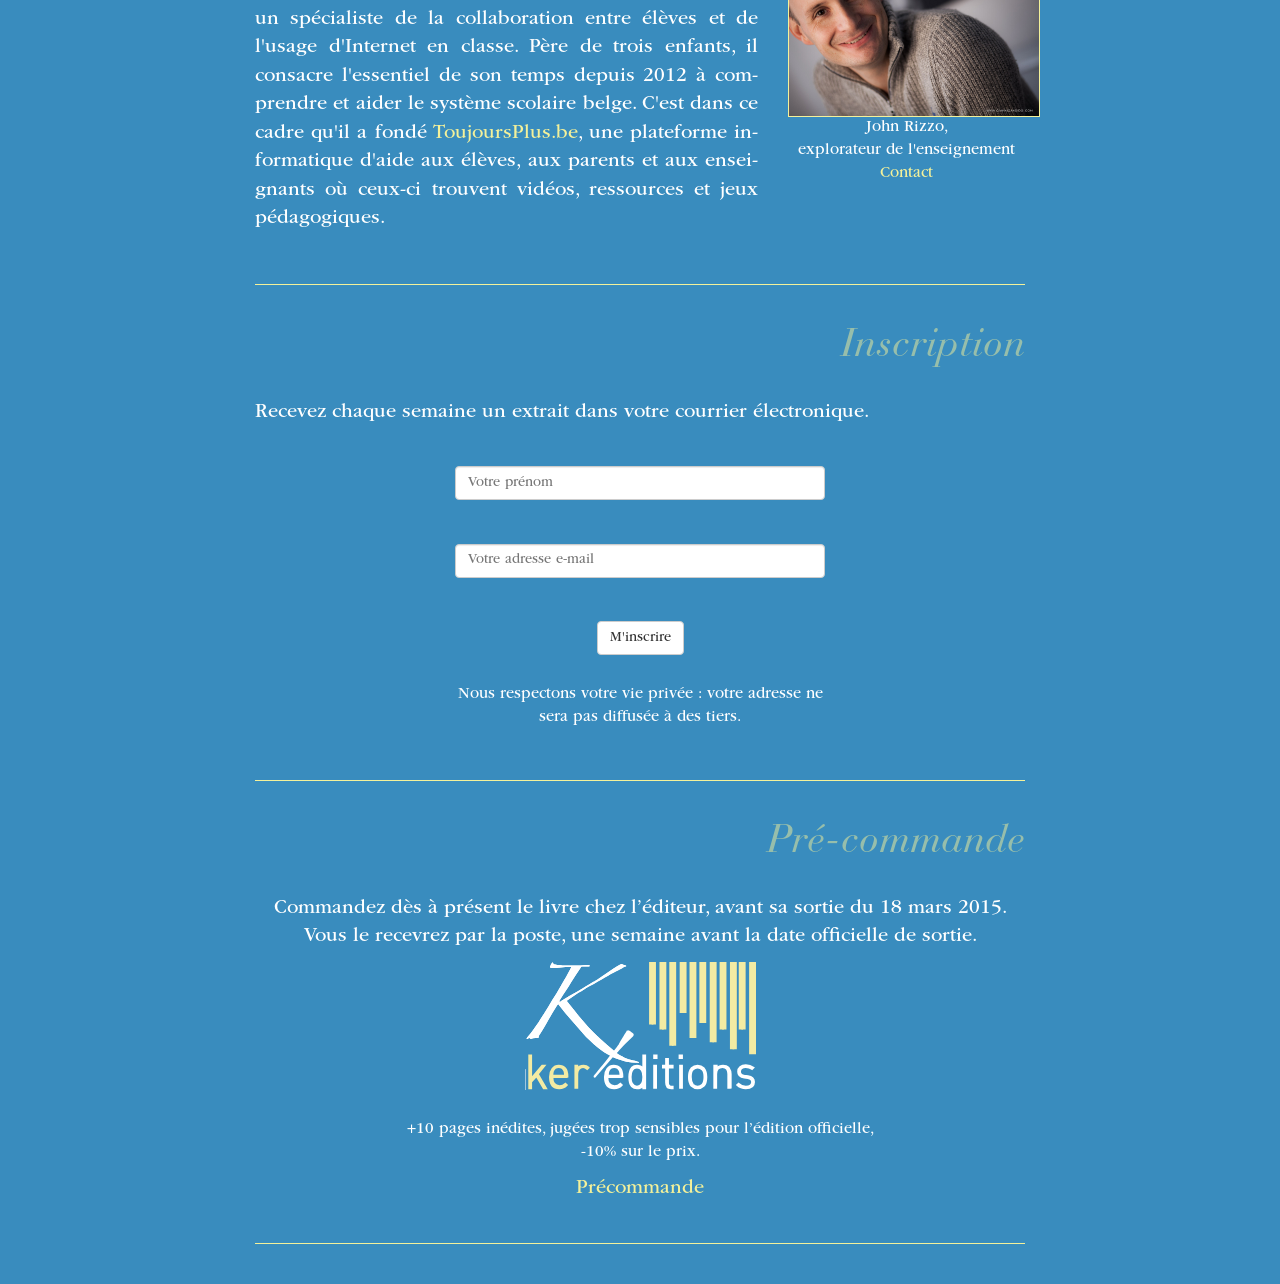
==== commit c43a25fc: "git-svn-id: https://learning-resource-finder.googlecode.com/svn@1782 59821364-4b7c-4859-2266-30ef78c" ====
--- a/SauverLEcole/web/index.html
+++ b/SauverLEcole/web/index.html
@@ -216,20 +216,20 @@
 			<h2>Pré-commande</h2>
 			
 			
-  	        <p class="hyphenate">Il sera bientôt possible de pré-commander le livre chez l’éditeur, avant sa sortie du 18 mars 2015. Vous le recevrez par la poste, une semaine avant la date officielle de sortie.</p>
+  	        <p class="hyphenate">Commandez dès à présent le livre chez l’éditeur, avant sa sortie du 18 mars 2015. Vous le recevrez par la poste, une semaine avant la date officielle de sortie.</p>
 			
 		    <div style="text-align:center">
 		       
-		       <a href="http://www.kerditions.eu/librairie/sauver-lecole">
+		       <a href="http://www.KerEditions.eu/librairie/temoins-du-monde/sauver-lecole/">
 		       	 <img style="width:30%;" alt="logo Ker éditions"
 		       	      src="img/ker-editions.svg"/>
                </a>		         
 		       <br/><br/>
 		       <div style="font-size:80%;">
-			       <p>10 pages inédites, jugées trop sensibles pour l’édition officielle,<br/>
+			       <p>+10 pages inédites, jugées trop sensibles pour l’édition officielle,<br/>
 	               -10% sur le prix.</p>
                </div>
-		       <p>Précommande bientôt disponible<p>
+		       <p><a href="http://www.KerEditions.eu/librairie/temoins-du-monde/sauver-lecole/">Précommande</a><p>
 	       
 		    </div>
 		</div>
